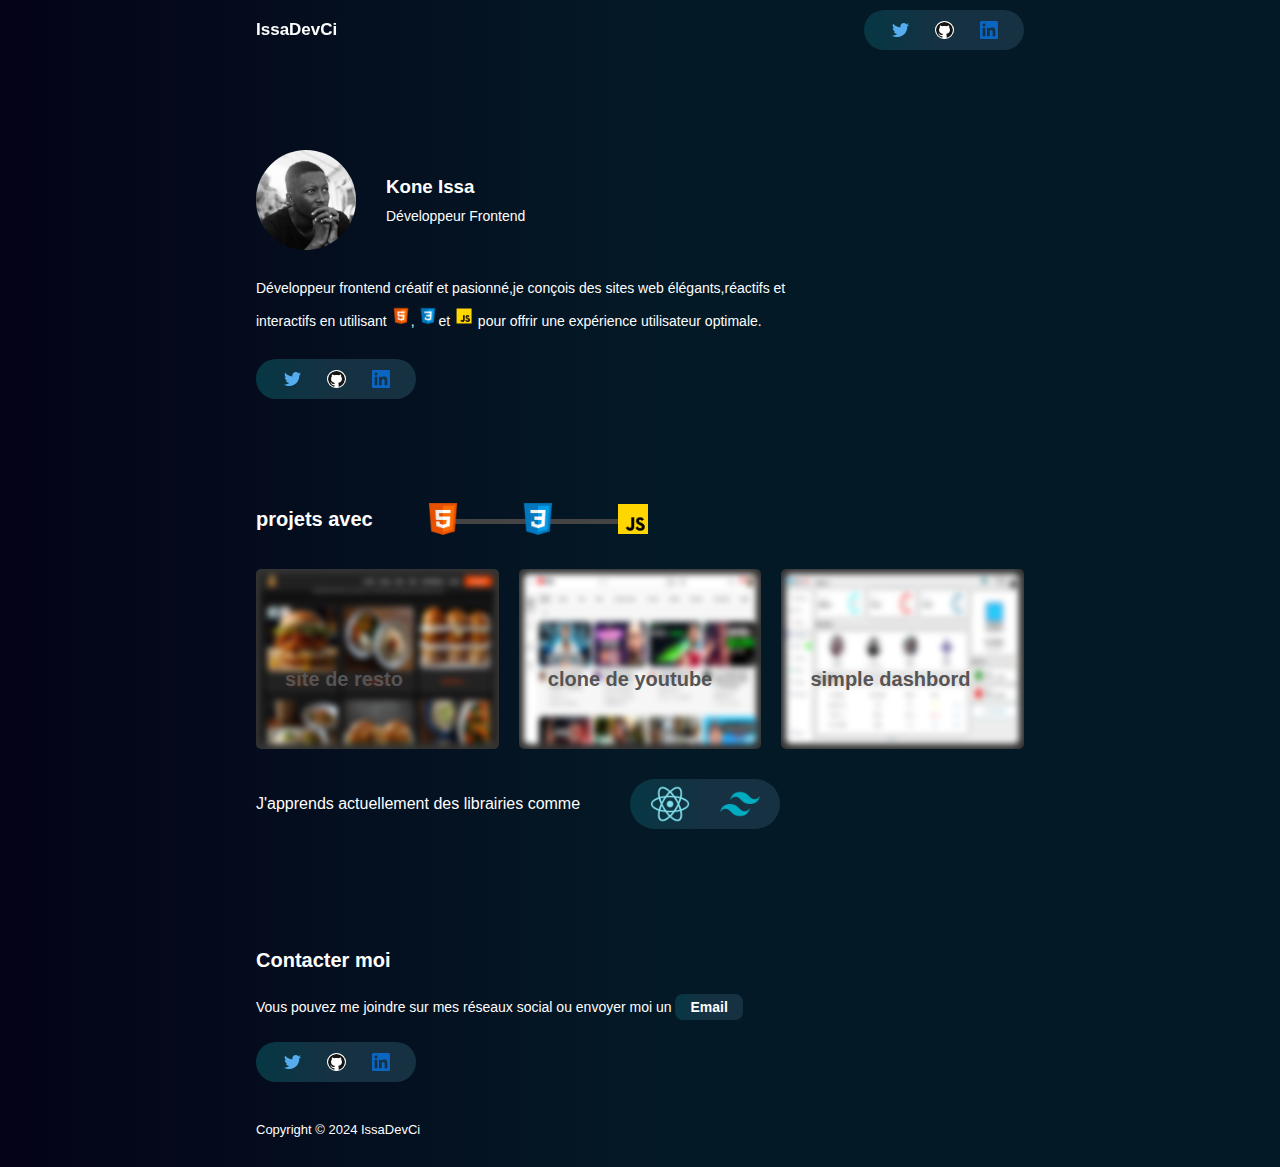
==== index.html @ bd70519e "mise en ligne kone issa portfolio" ====
<!DOCTYPE html>
<html lang="en">
  <head>
    <meta charset="UTF-8" />
    <meta name="viewport" content="width=device-width, initial-scale=1.0" />
    <title>Issa | portfolio</title>
    <link rel="stylesheet" href="style.css" />
    <!-- <link rel="icon" href="favicon.png"> -->
    <script src="script.js" defer></script>
    <!-- <link rel="icon" href="icons-sociaux/github-icon.svg" /> -->
  </head>
  <body>
    <header class="header">
      <h2 class="logo">IssaDevCi</h2>
      <nav class="contact">
        <a href="https://twitter.com/@Issa_dev_co">
          <img src="icons-sociaux/twitter.svg" alt="" />
        </a>
        <a href="https://github.com/issadevci">
          <img src="icons-sociaux/github-icon.svg" alt="" />
        </a>
        <a href="https://linkedin.com/issadevci">
          <img src="icons-sociaux/linkedin-icon.svg" alt="" />
        </a>
      </nav>
    </header>

    <section class="intro">
      <div class="profil">
        <div class="img-profil">
          <img src="icons-sociaux/profil.jpg" alt="" />
        </div>
        <div class="me">
          <h3>Kone Issa</h3>
          <p class="job">Développeur Frontend</p>
        </div>
      </div>
      <p class="text">
        Développeur frontend créatif et pasionné,je conçois des sites web
        élégants,réactifs et interactifs en utilisant
        <img src="icons-sociaux/html.png" alt="" />,
        <img src="icons-sociaux/css.png" alt="" />et
        <img src="icons-sociaux/js.png" alt="" />
        pour offrir une expérience utilisateur optimale.
      </p>
      <nav class="contact">
        <a href="https://twitter.com/@Issa_dev_co">
          <img src="icons-sociaux/twitter.svg" alt="" />
        </a>
        <a href="https://github.com/issadevci">
          <img src="icons-sociaux/github-icon.svg" alt="" />
        </a>
        <a href="https://linkedin.com/issadevci">
          <img src="icons-sociaux/linkedin-icon.svg" alt="" />
        </a>
      </nav>
    </section>

    <section class="project">
      <div class="top">
        <p>projets avec</p>
        <div class="img-project">
          <div class="bar"></div>
          <img src="icons-sociaux/html.png" alt="" />
          <img src="icons-sociaux/css.png" alt="" />
          <img src="icons-sociaux/js.png" alt="" />
        </div>
      </div>

      <div class="box-project">
        <a href="">
          <div class="box">
            <img src="resto.png" alt="" />
            <p>site de resto</p>
          </div>
        </a>
        <a href="">
          <div class="box">
            <img src="youtube.png" alt="" />
            <p>clone de youtube</p>
          </div>
        </a>
        <a href="">
          <div class="box">
            <img src="dashboard.png" alt="" />
            <p>simple dashbord</p>
          </div>
        </a>
      </div>

      <div class="up-skills">
        <p>J'apprends actuellement des librairies comme</p>
        <div class="library">
          <img src="icons-sociaux/reactjs.png" alt="" />
          <img src="icons-sociaux/tailwind.png" alt="" />
        </div>
      </div>
    </section>

    <footer class="footer">
      <p class="top">Contacter moi</p>
      <p class="text">
        Vous pouvez me joindre sur mes réseaux social ou envoyer moi un
        <a href="mailto:ik3576898@gmail.com">Email</a>
      </p>
      <nav class="contact">
        <a href="https://twitter.com/@Issa_dev_co">
          <img src="icons-sociaux/twitter.svg" alt="" />
        </a>
        <a href="https://github.com/issadevci">
          <img src="icons-sociaux/github-icon.svg" alt="" />
        </a>
        <a href="https://linkedin.com/issadevci">
          <img src="icons-sociaux/linkedin-icon.svg" alt="" />
        </a>
      </nav>
      <div class="copyright">Copyright &copy; 2024 IssaDevCi</div>
    </footer>
  </body>
</html>
---- style.css ----
*,
::before,
::after {
  margin: 0;
  padding: 0;
  box-sizing: border-box;
  text-decoration: none;
  font-family: sans-serif;
}
body {
  padding: 0 20%;
  background-image: linear-gradient(90deg, #040317, #041926 51%);
  color: #fff;
  padding-bottom: 30px;
}
.header {
  display: flex;
  justify-content: space-between;
  align-items: center;
  padding: 10px 20%;
  position: fixed;
  top: 0;
  right: 0;
  left: 0;
  transition: 0.5s;
  z-index: 10;
}
.navbar {
  background-image: linear-gradient(90deg, #040317, #041926 51%);
}
.header .logo {
  font-size: 17px;
}
.contact {
  display: flex;
  align-items: center;
  gap: 10px;
  /* background: rgb(1, 71, 77); */
  background-image: linear-gradient(90deg, #073744, #163142 51%);
  border-radius: 30px;
  padding: 3px 20px;
  width: 160px;
}
.contact a img {
  height: 18px;
}
.contact a:nth-child(2) img {
  background-color: #fff;
  border-radius: 100%;
  border: 1px solid #fff;
}
.contact a:nth-child(1) img {
  height: 14px;
}
.contact a {
  display: flex;
  align-items: center;
  padding: 8px;
  border-radius: 100%;
  transition: 0.5s;
}
.contact a:hover {
  background-image: linear-gradient(90deg, #25525f, #04395a 51%);
}
.intro {
  padding-top: 150px;
}
.profil {
  display: flex;
  align-items: center;
  gap: 30px;
}
.profil .img-profil {
  width: 100px;
  height: 100px;
  border-radius: 100%;
  overflow: hidden;
}
.profil .img-profil img {
  width: 100%;
}
.profil .me {
  display: flex;
  flex-direction: column;
  gap: 10px;
}
.me p {
  font-size: 14px;
}
.intro .text {
  font-size: 14px;
  width: 75%;
  padding: 30px 0 30px 0;
}
.intro .text img {
  height: 30px;
  padding-top: 10px;
}
.top {
  padding-top: 100px;
  display: flex;
  align-items: center;
  gap: 50px;
}
.top p {
  font-size: 20px;
  font-weight: bold;
}
.img-project {
  display: flex;
  gap: 55px;
  position: relative;
}
.bar {
  background-color: #444;
  width: 200px;
  height: 5px;
  position: absolute;
  top: 50%;
  left: 20px;
  z-index: -1;
}
.img-project img {
  height: 40px;
}
.box-project {
  display: grid;
  grid-template-columns: repeat(3, 1fr);
  gap: 20px;
  padding-top: 30px;
}
.box {
  border-radius: 5px;
  background-color: #333;
  padding: 5px;
  overflow: hidden;
  position: relative;
  cursor: pointer;
  height: 180px;
}
.box img {
  width: 100%;
  height: 100%;
  border-radius: 5px;
  transition: 0.5s;
  filter: blur(3px);
}
.box:hover img {
  transform: scale(1.008);
  filter: none;
}
.box:hover .box p {
  display: none;
}
.box-project .box p {
  position: absolute;
  font-size: 20px;
  top: 55%;
  left: 12%;
  color: rgb(86, 84, 84);
  font-weight: bold;
}
.box .btn {
  display: flex;
  gap: 20px;
}
.btn button {
  background-color: #222;
  color: #fff;
  font-weight: bold;
  padding: 5px 20px;
  border-radius: 6px;
  border: none;
  outline: none;
  transition: 0.5s;
}
.btn button:hover {
  background-color: #111;
}
.up-skills {
  padding-top: 30px;
  display: flex;
  align-items: center;
  gap: 50px;
}
.up-skills p {
  font-size: 16px;
}
.library {
  display: flex;
  align-items: center;
  justify-content: space-between;
  background-image: linear-gradient(90deg, #073744, #163142 51%);
  width: 150px;
  border-radius: 50px;
  padding: 5px 20px;
}
.library img {
  height: 40px;
}
.footer {
  padding-top: 20px;
}
.footer .top {
  font-size: 20px;
  font-weight: bold;
  padding-bottom: 20px;
}
.footer .text {
  font-size: 14px;
  line-height: 30px;
  padding-bottom: 20px;
}
.footer .text a {
  color: #fff;
  background-image: linear-gradient(90deg, #073744, #163142 51%);
  padding: 5px 15px;
  border-radius: 8px;
  font-weight: bold;
}
.copyright {
  padding-top: 40px;
  font-size: 13px;
}

@media screen and (max-width: 1080px) {
  .box-project {
    grid-template-columns: repeat(2, 1fr);
  }
  .intro .text {
    width: 85%;
  }
}
@media screen and (max-width: 790px) {
  .box-project {
    grid-template-columns: 1fr;
  }
  .intro .text {
    width: 95%;
  }
  .box {
    height: 230px;
  }
}
@media screen and (max-width: 700px) {
  .library {
    width: 200px;
  }
}
@media screen and (max-width: 580px) {
  .project .top {
    flex-direction: column;
  }
  .up-skills {
    flex-direction: column;
    text-align: center;
  }
}
@media screen and (max-width: 580px) {
  body {
    padding: 0 10% 30px 10%;
  }
  .header {
    padding: 10px 10%;
  }
  .intro .profil {
    flex-direction: column;
    text-align: center;
  }
  .profil .img-profil {
    width: 130px;
    height: 130px;
  }
  .intro .text {
    width: 100%;
    text-align: center;
  }
}
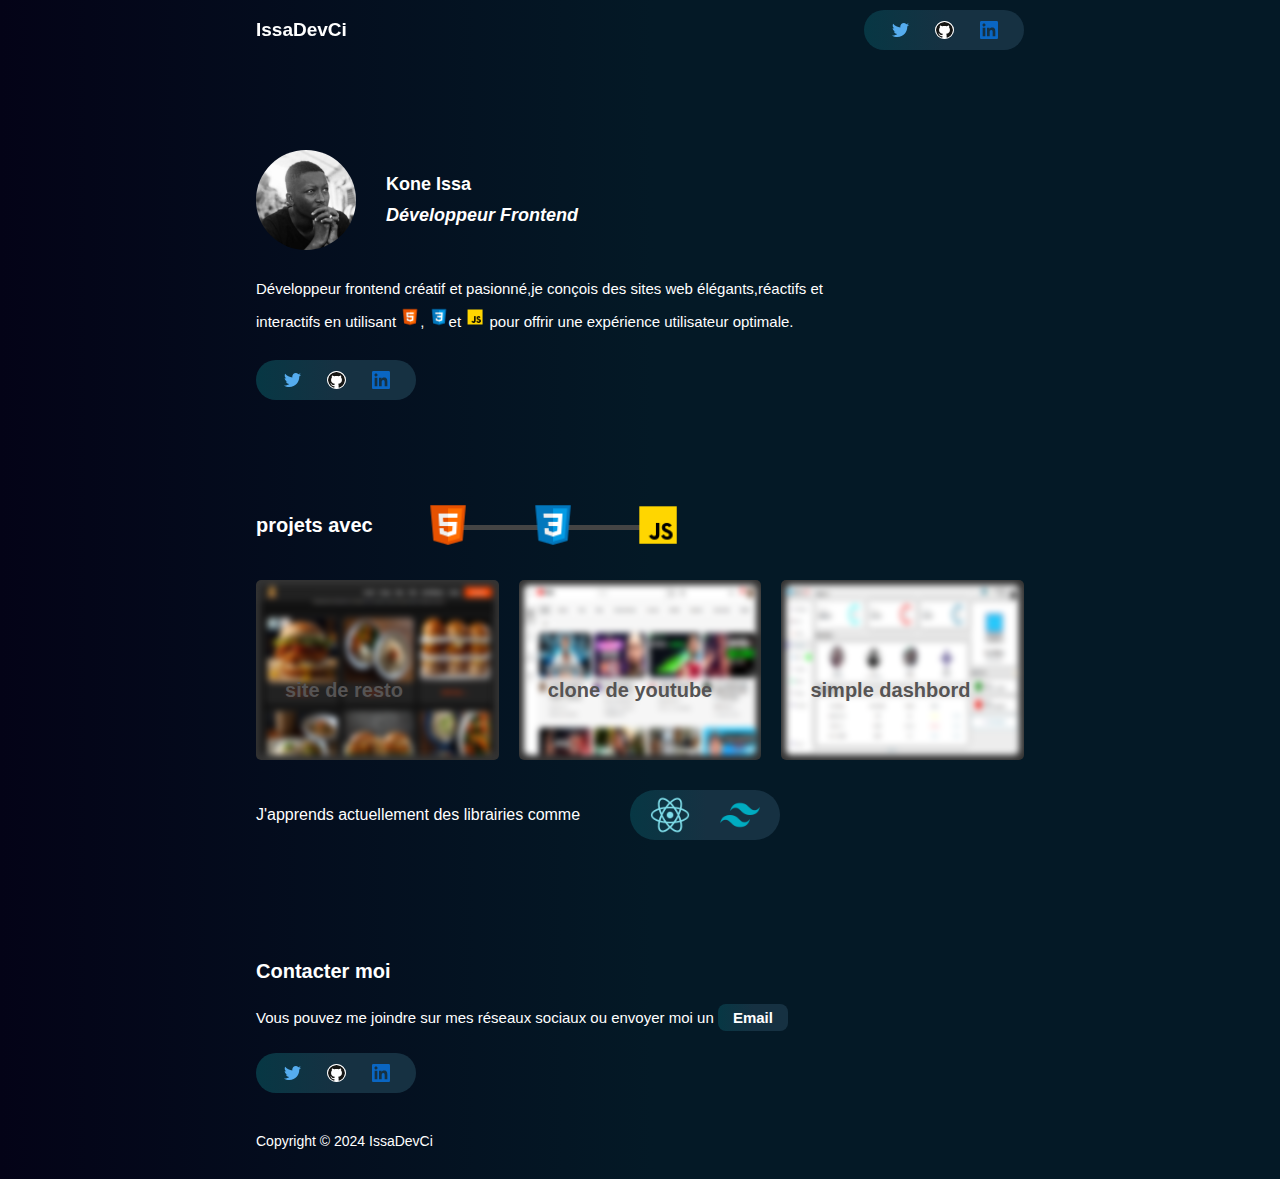
==== commit e1f29736: "modification de la taille des polices et cretains images du site" ====
--- a/index.html
+++ b/index.html
@@ -5,22 +5,20 @@
     <meta name="viewport" content="width=device-width, initial-scale=1.0" />
     <title>Issa | portfolio</title>
     <link rel="stylesheet" href="style.css" />
-    <!-- <link rel="icon" href="favicon.png"> -->
     <script src="script.js" defer></script>
-    <!-- <link rel="icon" href="icons-sociaux/github-icon.svg" /> -->
   </head>
   <body>
     <header class="header">
       <h2 class="logo">IssaDevCi</h2>
       <nav class="contact">
         <a href="https://twitter.com/@Issa_dev_co">
-          <img src="icons-sociaux/twitter.svg" alt="" />
+          <img src="icons/twitter.svg" alt="" />
         </a>
         <a href="https://github.com/issadevci">
-          <img src="icons-sociaux/github-icon.svg" alt="" />
+          <img src="icons/github-icon.svg" alt="" />
         </a>
         <a href="https://linkedin.com/issadevci">
-          <img src="icons-sociaux/linkedin-icon.svg" alt="" />
+          <img src="icons/linkedin-icon.svg" alt="" />
         </a>
       </nav>
     </header>
@@ -28,7 +26,7 @@
     <section class="intro">
       <div class="profil">
         <div class="img-profil">
-          <img src="icons-sociaux/profil.jpg" alt="" />
+          <img src="images/profil.jpg" alt="" />
         </div>
         <div class="me">
           <h3>Kone Issa</h3>
@@ -38,20 +36,20 @@
       <p class="text">
         Développeur frontend créatif et pasionné,je conçois des sites web
         élégants,réactifs et interactifs en utilisant
-        <img src="icons-sociaux/html.png" alt="" />,
-        <img src="icons-sociaux/css.png" alt="" />et
-        <img src="icons-sociaux/js.png" alt="" />
+        <img src="icons/html.png" alt="" />,
+        <img src="icons/css.png" alt="" />et
+        <img src="icons/js.png" alt="" />
         pour offrir une expérience utilisateur optimale.
       </p>
       <nav class="contact">
         <a href="https://twitter.com/@Issa_dev_co">
-          <img src="icons-sociaux/twitter.svg" alt="" />
+          <img src="icons/twitter.svg" alt="" />
         </a>
         <a href="https://github.com/issadevci">
-          <img src="icons-sociaux/github-icon.svg" alt="" />
+          <img src="icons/github-icon.svg" alt="" />
         </a>
         <a href="https://linkedin.com/issadevci">
-          <img src="icons-sociaux/linkedin-icon.svg" alt="" />
+          <img src="icons/linkedin-icon.svg" alt="" />
         </a>
       </nav>
     </section>
@@ -61,28 +59,28 @@
         <p>projets avec</p>
         <div class="img-project">
           <div class="bar"></div>
-          <img src="icons-sociaux/html.png" alt="" />
-          <img src="icons-sociaux/css.png" alt="" />
-          <img src="icons-sociaux/js.png" alt="" />
+          <img src="icons/html.png" alt="" />
+          <img src="icons/css.png" alt="" />
+          <img src="icons/js.png" alt="" />
         </div>
       </div>
 
       <div class="box-project">
         <a href="">
           <div class="box">
-            <img src="resto.png" alt="" />
+            <img src="images/resto.png" alt="" />
             <p>site de resto</p>
           </div>
         </a>
         <a href="">
           <div class="box">
-            <img src="youtube.png" alt="" />
+            <img src="images/youtube.png" alt="" />
             <p>clone de youtube</p>
           </div>
         </a>
         <a href="">
           <div class="box">
-            <img src="dashboard.png" alt="" />
+            <img src="images/dashboard.png" alt="" />
             <p>simple dashbord</p>
           </div>
         </a>
@@ -91,8 +89,8 @@
       <div class="up-skills">
         <p>J'apprends actuellement des librairies comme</p>
         <div class="library">
-          <img src="icons-sociaux/reactjs.png" alt="" />
-          <img src="icons-sociaux/tailwind.png" alt="" />
+          <img src="icons/reactjs.png" alt="" />
+          <img src="icons/tailwind.png" alt="" />
         </div>
       </div>
     </section>
@@ -100,18 +98,18 @@
     <footer class="footer">
       <p class="top">Contacter moi</p>
       <p class="text">
-        Vous pouvez me joindre sur mes réseaux social ou envoyer moi un
+        Vous pouvez me joindre sur mes réseaux sociaux ou envoyer moi un
         <a href="mailto:ik3576898@gmail.com">Email</a>
       </p>
       <nav class="contact">
         <a href="https://twitter.com/@Issa_dev_co">
-          <img src="icons-sociaux/twitter.svg" alt="" />
+          <img src="icons/twitter.svg" alt="" />
         </a>
         <a href="https://github.com/issadevci">
-          <img src="icons-sociaux/github-icon.svg" alt="" />
+          <img src="icons/github-icon.svg" alt="" />
         </a>
         <a href="https://linkedin.com/issadevci">
-          <img src="icons-sociaux/linkedin-icon.svg" alt="" />
+          <img src="icons/linkedin-icon.svg" alt="" />
         </a>
       </nav>
       <div class="copyright">Copyright &copy; 2024 IssaDevCi</div>
--- a/style.css
+++ b/style.css
@@ -29,7 +29,7 @@
   background-image: linear-gradient(90deg, #040317, #041926 51%);
 }
 .header .logo {
-  font-size: 17px;
+  font-size: 19px;
 }
 .contact {
   display: flex;
@@ -84,11 +84,16 @@
   flex-direction: column;
   gap: 10px;
 }
+.me h3 {
+  font-size: 18px;
+}
 .me p {
-  font-size: 14px;
+  font-size: 18px;
+  font-style: italic;
+  font-weight: bold;
 }
 .intro .text {
-  font-size: 14px;
+  font-size: 15px;
   width: 75%;
   padding: 30px 0 30px 0;
 }
@@ -121,7 +126,7 @@
   z-index: -1;
 }
 .img-project img {
-  height: 40px;
+  height: 50px;
 }
 .box-project {
   display: grid;
@@ -207,7 +212,7 @@
   padding-bottom: 20px;
 }
 .footer .text {
-  font-size: 14px;
+  font-size: 15px;
   line-height: 30px;
   padding-bottom: 20px;
 }
@@ -220,7 +225,7 @@
 }
 .copyright {
   padding-top: 40px;
-  font-size: 13px;
+  font-size: 14px;
 }
 
 @media screen and (max-width: 1080px) {
